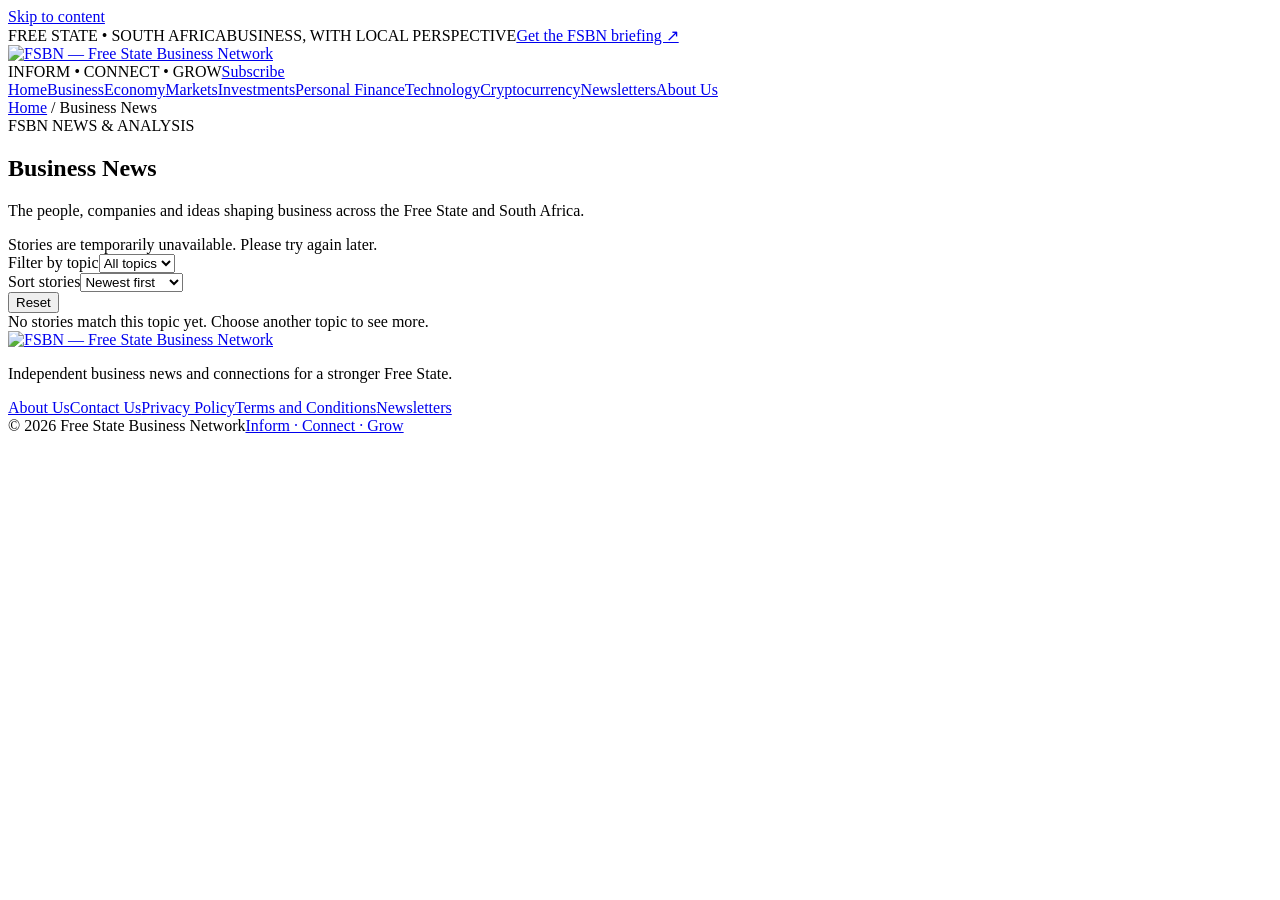
==== business-news.html @ 18148ab2 "feat: Refactor article and category pages to integrate Supabase for content management - Updated per" ====
<!doctype html>
<html lang="en">
<head>
  <meta charset="utf-8"><meta name="viewport" content="width=device-width, initial-scale=1"><meta name="theme-color" content="#09264c">
  <meta name="description" content="The people, companies and ideas shaping business across the Free State and South Africa."><title>Business News | FSBN</title>
  <link rel="preconnect" href="https://fonts.googleapis.com"><link rel="preconnect" href="https://fonts.gstatic.com" crossorigin>
  <link href="https://fonts.googleapis.com/css2?family=DM+Sans:wght@400;500;600;700&family=Manrope:wght@400;500;600;700;800&display=swap" rel="stylesheet">
  <link rel="stylesheet" href="business-news.css"><script defer src="https://cdn.jsdelivr.net/npm/@supabase/supabase-js@2.49.8/dist/umd/supabase.min.js"></script><script defer src="public-config.js"></script><script defer src="public-content.js"></script><script defer src="public-views.js"></script><script defer src="category-engine.js"></script>
</head>
<body>
  <a class="skip" href="#main">Skip to content</a>
  <div class="top"><div class="wrap"><span>FREE STATE • SOUTH AFRICA</span><span>BUSINESS, WITH LOCAL PERSPECTIVE</span><a href="index.html#newsletter">Get the FSBN briefing ↗</a></div></div>
  <header><div class="wrap mast"><a class="brand" href="index.html" aria-label="FSBN home"><img src="public/images/fsbn-wordmark.jpeg" alt="FSBN — Free State Business Network"></a><div class="mast-actions"><span class="tagline">INFORM <i>•</i> CONNECT <i>•</i> GROW</span><a class="sub-btn" href="index.html#newsletter">Subscribe</a></div></div>
    <nav class="nav" aria-label="Main navigation"><div class="wrap"><a href="index.html">Home</a><a href="business-news.html" aria-current="page">Business</a><a href="economy.html" >Economy</a><a href="financial-markets.html" >Markets</a><a href="investments.html" >Investments</a><a href="personal-finance.html" >Personal Finance</a><a href="technology.html" >Technology</a><a href="cryptocurrency.html" >Cryptocurrency</a><a href="index.html#newsletter">Newsletters</a><a href="index.html#about">About Us</a></div></nav>
  </header>
  <main id="main" class="wrap">
    <div class="crumb"><a href="index.html">Home</a> / <span id="category-crumb">Business News</span></div>
    <section class="category-head"><span class="eyebrow">FSBN NEWS &amp; ANALYSIS</span><h1 id="category-title">Business News</h1><p id="category-description">The people, companies and ideas shaping business across the Free State and South Africa.</p></section>
    <section aria-label="Filter and sort stories"><div class="tools"><span class="results-count" id="results-count" aria-live="polite"></span><div class="filters"><div class="field"><label for="topic-filter">Filter by topic</label><select id="topic-filter"><option value="all">All topics</option></select></div><div class="field"><label for="sort-order">Sort stories</label><select id="sort-order"><option value="newest">Newest first</option><option value="oldest">Oldest first</option><option value="title">Headline A–Z</option></select></div><button class="clear-btn" id="clear-filters" type="button">Reset</button></div></div></section>
    <section id="article-grid" class="grid" aria-label="Category articles"></section><div class="empty" id="empty-state" role="status">No stories match this topic yet. Choose another topic to see more.</div>
    <div class="load-wrap"><button class="load" id="load-more" type="button">Load more stories</button></div>
  </main>
  <footer class="site-foot"><div class="wrap foot-main"><div><a href="index.html"><img src="public/images/fsbn-wordmark.jpeg" alt="FSBN — Free State Business Network"></a><p>Independent business news and connections for a stronger Free State.</p></div><nav class="foot-links" aria-label="Footer"><a href="index.html#about">About Us</a><a href="mailto:info@fsbn.co.za">Contact Us</a><a href="index.html#privacy">Privacy Policy</a><a href="index.html#terms">Terms and Conditions</a><a href="index.html#newsletter">Newsletters</a></nav></div><div class="foot-base"><div class="wrap"><span>© 2026 Free State Business Network</span><a href="index.html">Inform · Connect · Grow</a></div></div></footer>
</body>
</html>
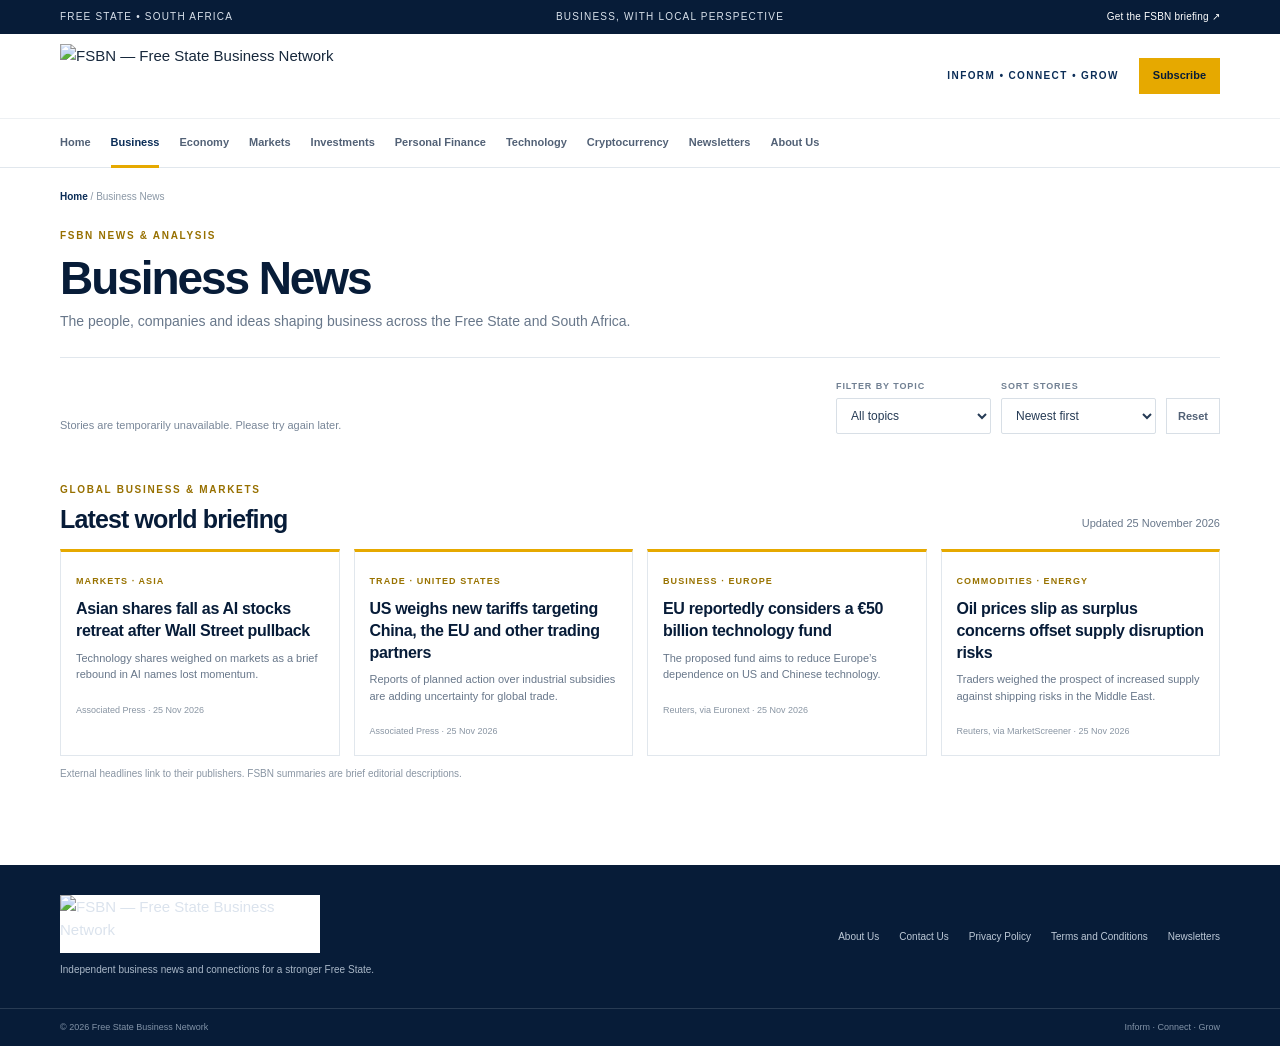
==== commit aa394cee: "feat: Add market basics page and related styles, implement TradingView widgets for market data" ====
--- a/business-news.html
+++ b/business-news.html
@@ -17,6 +17,12 @@
     <div class="crumb"><a href="index.html">Home</a> / <span id="category-crumb">Business News</span></div>
     <section class="category-head"><span class="eyebrow">FSBN NEWS &amp; ANALYSIS</span><h1 id="category-title">Business News</h1><p id="category-description">The people, companies and ideas shaping business across the Free State and South Africa.</p></section>
     <section aria-label="Filter and sort stories"><div class="tools"><span class="results-count" id="results-count" aria-live="polite"></span><div class="filters"><div class="field"><label for="topic-filter">Filter by topic</label><select id="topic-filter"><option value="all">All topics</option></select></div><div class="field"><label for="sort-order">Sort stories</label><select id="sort-order"><option value="newest">Newest first</option><option value="oldest">Oldest first</option><option value="title">Headline A–Z</option></select></div><button class="clear-btn" id="clear-filters" type="button">Reset</button></div></div></section>
+    <section class="global-briefing" aria-labelledby="global-briefing-title"><div class="briefing-heading"><div><span class="eyebrow">GLOBAL BUSINESS &amp; MARKETS</span><h2 id="global-briefing-title">Latest world briefing</h2></div><p>Updated 25 November 2026</p></div><div class="briefing-grid">
+      <article class="briefing-card"><span class="briefing-topic">MARKETS · ASIA</span><h3><a href="https://apnews.com/article/10044b4fb55d3ff20fde9ba9e9acaab1" target="_blank" rel="noopener noreferrer">Asian shares fall as AI stocks retreat after Wall Street pullback</a></h3><p>Technology shares weighed on markets as a brief rebound in AI names lost momentum.</p><span class="briefing-source">Associated Press · 25 Nov 2026</span></article>
+      <article class="briefing-card"><span class="briefing-topic">TRADE · UNITED STATES</span><h3><a href="https://apnews.com/article/d97ed6f4017152ca4c18de5517db6d51" target="_blank" rel="noopener noreferrer">US weighs new tariffs targeting China, the EU and other trading partners</a></h3><p>Reports of planned action over industrial subsidies are adding uncertainty for global trade.</p><span class="briefing-source">Associated Press · 25 Nov 2026</span></article>
+      <article class="briefing-card"><span class="briefing-topic">BUSINESS · EUROPE</span><h3><a href="https://live.euronext.com/en/financial-news/eu-plans-eu50-billion-tech-fund-challenge-us-and-china-ft-reports" target="_blank" rel="noopener noreferrer">EU reportedly considers a €50 billion technology fund</a></h3><p>The proposed fund aims to reduce Europe’s dependence on US and Chinese technology.</p><span class="briefing-source">Reuters, via Euronext · 25 Nov 2026</span></article>
+      <article class="briefing-card"><span class="briefing-topic">COMMODITIES · ENERGY</span><h3><a href="https://www.marketscreener.com/news/oil-slips-over-1-as-supply-glut-prospect-offsets-middle-east-disruption-fears-ce7851dbdf80ff2c" target="_blank" rel="noopener noreferrer">Oil prices slip as surplus concerns offset supply disruption risks</a></h3><p>Traders weighed the prospect of increased supply against shipping risks in the Middle East.</p><span class="briefing-source">Reuters, via MarketScreener · 25 Nov 2026</span></article>
+    </div><p class="briefing-note">External headlines link to their publishers. FSBN summaries are brief editorial descriptions.</p></section>
     <section id="article-grid" class="grid" aria-label="Category articles"></section><div class="empty" id="empty-state" role="status">No stories match this topic yet. Choose another topic to see more.</div>
     <div class="load-wrap"><button class="load" id="load-more" type="button">Load more stories</button></div>
   </main>
--- a/business-news.css
+++ b/business-news.css
@@ -0,0 +1,5 @@
+@import url("category-base.css");
+:root{--navy:#0b2d57;--deep:#071c38;--gold:#e6a900;--ink:#17283c;--muted:#68778a;--line:#e1e7ed;--soft:#f4f7fa}
+.global-briefing{padding:26px 0 8px}.briefing-heading{display:flex;align-items:end;justify-content:space-between;gap:20px;margin-bottom:15px}.briefing-heading h2{font:800 25px/1.2 Manrope,Arial,sans-serif;letter-spacing:-.035em;color:var(--deep);margin:5px 0 0}.briefing-heading>p{font-size:11px;color:var(--muted);margin:0 0 2px}.briefing-grid{display:grid;grid-template-columns:repeat(4,minmax(0,1fr));gap:14px}.briefing-card{border:1px solid var(--line);border-top:3px solid var(--gold);padding:15px 15px 14px;min-width:0;background:#fff}.briefing-topic{font-size:9px;font-weight:700;letter-spacing:.12em;color:#997300}.briefing-card h3{font:700 16px/1.35 Manrope,Arial,sans-serif;letter-spacing:-.02em;color:var(--deep);margin:8px 0}.briefing-card h3 a:hover{color:#9a7000}.briefing-card p{font-size:11px;line-height:1.5;color:var(--muted);margin:0 0 13px}.briefing-source{font-size:9px;color:#8995a3}.briefing-note{font-size:10px;color:#8995a3;margin:10px 0 0}
+@media(max-width:850px){.briefing-grid{grid-template-columns:repeat(2,minmax(0,1fr))}}
+@media(max-width:570px){.briefing-heading{align-items:start;flex-direction:column;gap:7px}.briefing-heading h2{font-size:22px}.briefing-grid{grid-template-columns:1fr;gap:10px}.briefing-card{padding:13px}.briefing-card h3{font-size:15px}}
